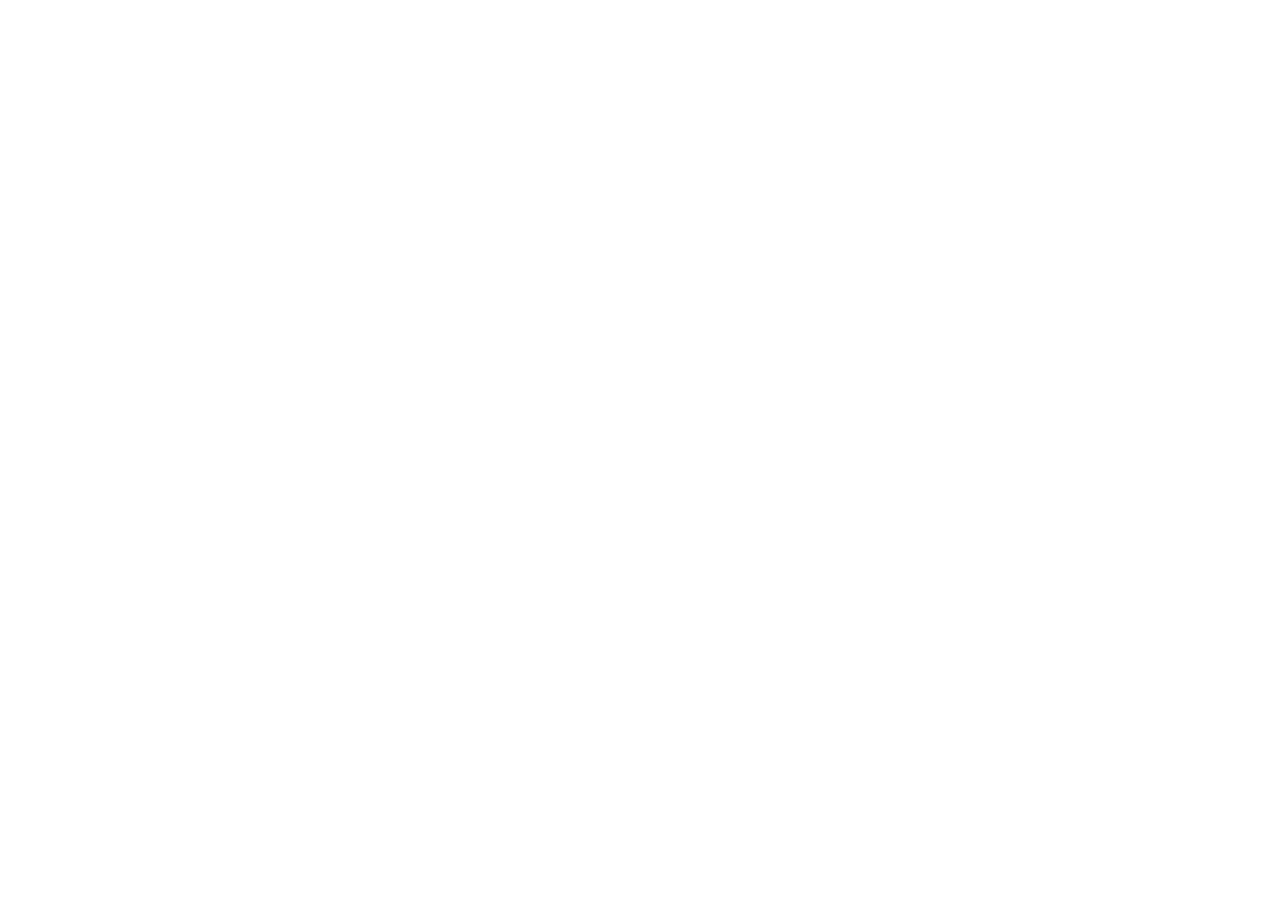
==== index.html @ 77916e75 "feat: initialize ECQ tracking dashboard project Setup React project with Vite, Tailwind CSS, and con" ====
<!doctype html>
<html lang="ar" dir="rtl">
  <head>
    <meta charset="UTF-8" />
    <meta name="viewport" content="width=device-width, initial-scale=1.0" />
    <title>لوحة متابعة فرق ECQ</title>
    <meta name="description" content="لوحة تنظيمية لمتابعة فرق وموظفي ECQ مع فلاتر متقدمة وقوائم منسدلة لتصفية التخصصات وكروت عصرية أنيقة مربوطة مباشرة مع Google Sheets." />
    <meta property="og:title" content="لوحة متابعة فرق ECQ" />
    <meta property="og:description" content="لوحة تنظيمية لمتابعة فرق وموظفي ECQ مع فلاتر متقدمة وقوائم منسدلة لتصفية التخصصات وكروت عصرية أنيقة مربوطة مباشرة مع Google Sheets." />
    <meta property="og:type" content="website" />
    <meta name="twitter:card" content="summary_large_image" />
    <link rel="preconnect" href="https://fonts.googleapis.com" />
    <link rel="preconnect" href="https://fonts.gstatic.com" crossorigin />
    <link href="https://fonts.googleapis.com/css2?family=Almarai:wght@400;700;800&family=Cairo:wght@400;500;600;700;800&family=JetBrains+Mono:wght@500;600&display=swap" rel="stylesheet" />
  </head>
  <body class="bg-slate-50 text-slate-900 font-['Cairo',sans-serif] antialiased">
    <div id="root"></div>
    <script type="module" src="/src/main.tsx"></script>
  </body>
</html>
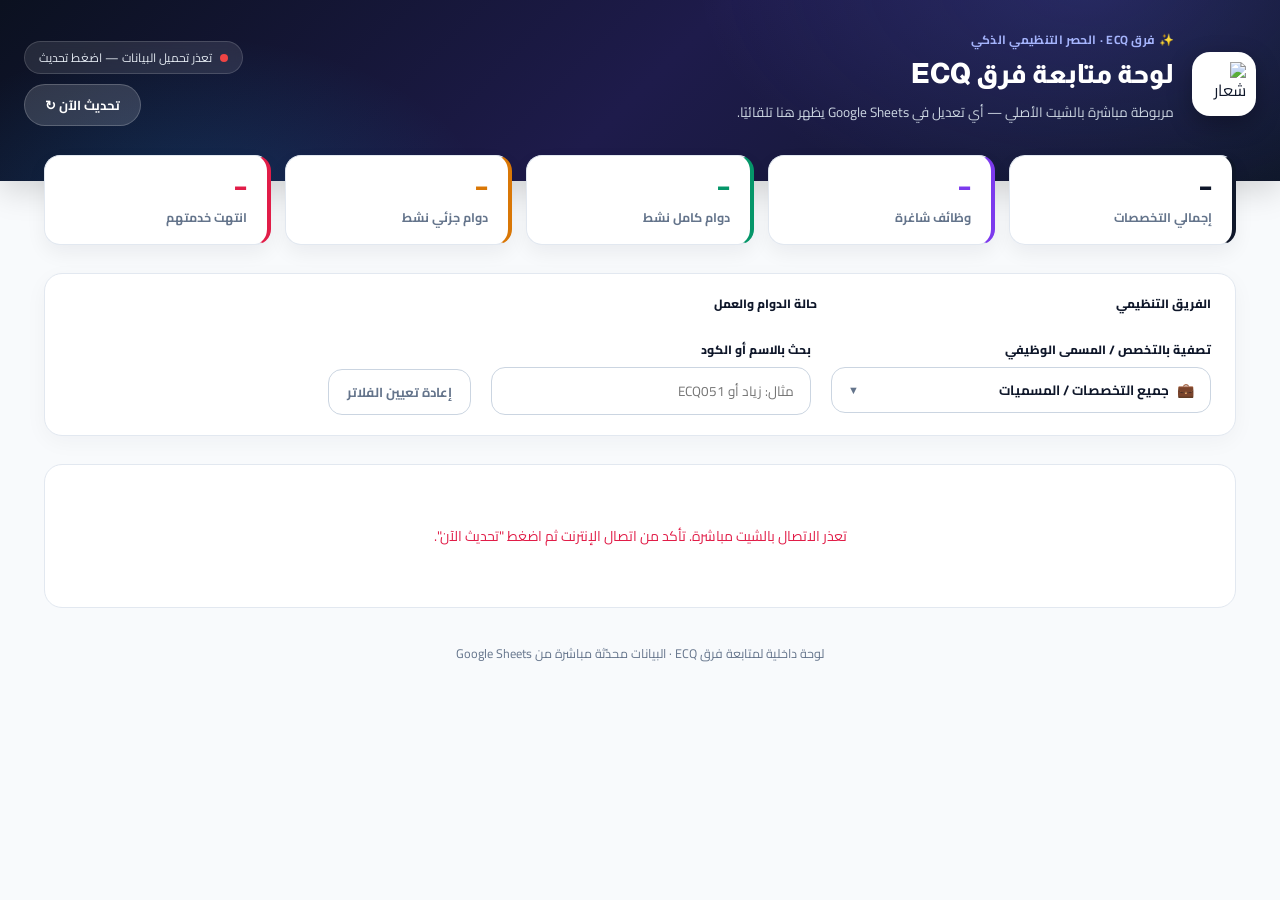
==== commit bca6014e: "feat: restructure index.html for static rendering Migrate project structure to support direct HTML r" ====
--- a/index.html
+++ b/index.html
@@ -1,21 +1,1096 @@
-<!doctype html>
+<!DOCTYPE html>
 <html lang="ar" dir="rtl">
-  <head>
-    <meta charset="UTF-8" />
-    <meta name="viewport" content="width=device-width, initial-scale=1.0" />
-    <title>لوحة متابعة فرق ECQ</title>
-    <meta name="description" content="لوحة تنظيمية لمتابعة فرق وموظفي ECQ مع فلاتر متقدمة وقوائم منسدلة لتصفية التخصصات وكروت عصرية أنيقة مربوطة مباشرة مع Google Sheets." />
-    <meta property="og:title" content="لوحة متابعة فرق ECQ" />
-    <meta property="og:description" content="لوحة تنظيمية لمتابعة فرق وموظفي ECQ مع فلاتر متقدمة وقوائم منسدلة لتصفية التخصصات وكروت عصرية أنيقة مربوطة مباشرة مع Google Sheets." />
-    <meta property="og:type" content="website" />
-    <meta name="twitter:card" content="summary_large_image" />
-    <link rel="preconnect" href="https://fonts.googleapis.com" />
-    <link rel="preconnect" href="https://fonts.gstatic.com" crossorigin />
-    <link href="https://fonts.googleapis.com/css2?family=Almarai:wght@400;700;800&family=Cairo:wght@400;500;600;700;800&family=JetBrains+Mono:wght@500;600&display=swap" rel="stylesheet" />
-  </head>
-  <body class="bg-slate-50 text-slate-900 font-['Cairo',sans-serif] antialiased">
-    <div id="root"></div>
-    <script type="module" src="/src/main.tsx"></script>
-  </body>
+<head>
+<meta charset="UTF-8">
+<meta name="viewport" content="width=device-width, initial-scale=1.0">
+<title>لوحة متابعة فرق ECQ</title>
+<meta name="description" content="لوحة تنظيمية لمتابعة فرق وموظفي ECQ مع فلاتر متقدمة وقوائم منسدلة لتصفية التخصصات وكروت عصرية أنيقة مربوطة مباشرة مع Google Sheets.">
+<meta property="og:title" content="لوحة متابعة فرق ECQ">
+<meta property="og:description" content="لوحة تنظيمية لمتابعة فرق وموظفي ECQ مع فلاتر متقدمة وقوائم منسدلة لتصفية التخصصات وكروت عصرية أنيقة مربوطة مباشرة مع Google Sheets.">
+<meta property="og:type" content="website">
+<link rel="preconnect" href="https://fonts.googleapis.com">
+<link rel="preconnect" href="https://fonts.gstatic.com" crossorigin>
+<link href="https://fonts.googleapis.com/css2?family=Almarai:wght@400;700;800&family=Cairo:wght@400;500;600;700;800&family=JetBrains+Mono:wght@500;600&display=swap" rel="stylesheet">
+<style>
+  :root{
+    --ink:#0f172a;
+    --ink-soft:#64748b;
+    --hair:#e2e8f0;
+    --hair-strong:#cbd5e1;
+    --page:#f8fafc;
+    --card:#ffffff;
+    --accent:#4f46e5;
+    --accent-soft:#eef2ff;
+    --teal:#059669;    --teal-bg:#ecfdf5;   --teal-border:#a7f3d0;
+    --amber:#d97706;   --amber-bg:#fffbeb;  --amber-border:#fde68a;
+    --blue:#2563eb;    --blue-bg:#eff6ff;   --blue-border:#bfdbfe;
+    --slate:#475569;   --slate-bg:#f1f5f9;  --slate-border:#e2e8f0;
+    --red:#e11d48;     --red-bg:#fff1f2;    --red-border:#fecdd3;
+    --purple:#7c3aed;  --purple-bg:#f5f3ff; --purple-border:#ddd6fe;
+    --radius:18px;
+  }
+  *{box-sizing:border-box;}
+  body{
+    margin:0;
+    background:var(--page);
+    color:var(--ink);
+    font-family:'Cairo',sans-serif;
+    line-height:1.6;
+    -webkit-font-smoothing:antialiased;
+  }
+  h1,h2,.brand-name{font-family:'Almarai',sans-serif;}
+
+  /* ===== HERO ===== */
+  .hero{
+    background:linear-gradient(135deg,#0b1120 0%,#1e1b4b 50%,#0f172a 100%);
+    padding:30px 24px 44px;
+    position:relative;
+    overflow:hidden;
+    box-shadow:0 10px 30px rgba(0,0,0,0.15);
+  }
+  .hero::after{
+    content:"";
+    position:absolute;
+    inset:0;
+    background:
+      radial-gradient(600px 360px at 85% -10%, rgba(99,102,241,0.22), transparent 65%),
+      radial-gradient(500px 300px at 15% 120%, rgba(14,165,233,0.18), transparent 60%);
+    pointer-events:none;
+  }
+  .hero-inner{
+    max-width:1240px;
+    margin:0 auto;
+    position:relative;
+    z-index:1;
+    display:flex;
+    justify-content:space-between;
+    align-items:center;
+    gap:24px;
+    flex-wrap:wrap;
+  }
+  .brand-row{display:flex;align-items:center;gap:18px;}
+  .logo-box{
+    background:#fff;
+    border-radius:18px;
+    padding:10px;
+    width:64px;
+    height:64px;
+    display:flex;
+    align-items:center;
+    justify-content:center;
+    box-shadow:0 8px 24px rgba(0,0,0,0.3);
+    flex-shrink:0;
+  }
+  .logo-box img{max-width:100%;max-height:100%;object-fit:contain;display:block;}
+  .brand-text .eyebrow{
+    font-size:12px;
+    color:#a5b4fc;
+    font-weight:700;
+    letter-spacing:.3px;
+    margin:0 0 4px;
+    display:flex;
+    align-items:center;
+    gap:6px;
+  }
+  .brand-text h1{
+    font-weight:800;
+    font-size:27px;
+    margin:0;
+    color:#ffffff;
+  }
+  .brand-text .sub{
+    color:#cbd5e1;
+    font-size:13.5px;
+    margin-top:6px;
+    max-width:520px;
+    font-weight:400;
+  }
+
+  .sync-box{display:flex;flex-direction:column;align-items:flex-end;gap:10px;}
+  .sync-line{
+    font-size:12px;
+    color:#e2e8f0;
+    display:flex;
+    align-items:center;
+    gap:8px;
+    background:rgba(255,255,255,.1);
+    backdrop-filter:blur(8px);
+    padding:6px 14px;
+    border-radius:999px;
+    border:1px solid rgba(255,255,255,.15);
+  }
+  .dot{width:8px;height:8px;border-radius:50%;background:#10b981;display:inline-block;}
+  .dot.err{background:#ef4444;}
+  .dot.loading{background:#f59e0b;animation:pulse 1s infinite;}
+  @keyframes pulse{0%,100%{opacity:1;}50%{opacity:.3;}}
+  .refresh-btn{
+    border:1px solid rgba(255,255,255,.2);
+    background:rgba(255,255,255,.15);
+    color:#fff;
+    font-family:'Cairo',sans-serif;
+    font-size:13px;
+    font-weight:700;
+    padding:8px 20px;
+    border-radius:999px;
+    cursor:pointer;
+    transition:all .15s ease;
+    display:flex;
+    align-items:center;
+    gap:6px;
+  }
+  .refresh-btn:hover{background:rgba(255,255,255,.25);transform:translateY(-1px);}
+
+  .wrap{max-width:1240px;margin:0 auto;padding:0 24px 80px;}
+
+  /* ===== STATS ===== */
+  .stats{
+    display:grid;
+    grid-template-columns:repeat(5,1fr);
+    gap:14px;
+    margin-top:-26px;
+    margin-bottom:28px;
+    position:relative;
+    z-index:2;
+  }
+  .stat{
+    background:var(--card);
+    border-radius:16px;
+    padding:16px 20px;
+    box-shadow:0 8px 20px rgba(15,23,42,.06);
+    border:1px solid var(--hair);
+    border-right:4px solid var(--hair-strong);
+    cursor:pointer;
+    transition:all .2s ease;
+  }
+  .stat:hover{transform:translateY(-2px);box-shadow:0 12px 24px rgba(15,23,42,.08);}
+  .stat .num{font-weight:800;font-size:28px;line-height:1;font-family:'Almarai',sans-serif;}
+  .stat .lbl{font-size:12.5px;color:var(--ink-soft);margin-top:8px;font-weight:700;}
+  .stat.total{border-color:var(--ink);border-left:1px solid var(--hair);border-top:1px solid var(--hair);border-bottom:1px solid var(--hair);}
+  .stat.total .num{color:var(--ink);}
+  .stat.vacant{border-color:var(--purple);border-left:1px solid var(--hair);border-top:1px solid var(--hair);border-bottom:1px solid var(--hair);}
+  .stat.vacant .num{color:var(--purple);}
+  .stat.full{border-color:var(--teal);border-left:1px solid var(--hair);border-top:1px solid var(--hair);border-bottom:1px solid var(--hair);}
+  .stat.full .num{color:var(--teal);}
+  .stat.part{border-color:var(--amber);border-left:1px solid var(--hair);border-top:1px solid var(--hair);border-bottom:1px solid var(--hair);}
+  .stat.part .num{color:var(--amber);}
+  .stat.term{border-color:var(--red);border-left:1px solid var(--hair);border-top:1px solid var(--hair);border-bottom:1px solid var(--hair);}
+  .stat.term .num{color:var(--red);}
+
+  /* ===== FILTER PANEL ===== */
+  .panel{
+    background:var(--card);
+    border-radius:var(--radius);
+    box-shadow:0 6px 22px rgba(15,23,42,.04);
+    border:1px solid var(--hair);
+    padding:20px 24px;
+    margin-bottom:28px;
+  }
+  .panel-row{display:flex;gap:20px;flex-wrap:wrap;align-items:flex-start;margin-bottom:18px;}
+  .panel-row:last-child{margin-bottom:0;}
+  .filter-group{display:flex;flex-direction:column;gap:8px;}
+  .filter-group .ttl{font-size:12px;font-weight:800;color:var(--ink);}
+  .chips{display:flex;flex-wrap:wrap;gap:8px;}
+  .chip{
+    border:1px solid var(--hair);background:#f8fafc;color:var(--ink);
+    font-family:'Cairo',sans-serif;font-size:12.5px;font-weight:700;
+    padding:6px 16px;border-radius:999px;cursor:pointer;transition:all .15s ease;
+  }
+  .chip:hover{border-color:var(--accent);color:var(--accent);background:#fff;}
+  .chip.active{background:var(--accent);border-color:var(--accent);color:#fff;box-shadow:0 4px 12px rgba(79,70,229,.25);}
+
+  /* ===== SPECIALIZATION DROPDOWN ===== */
+  .dropdown-wrap{position:relative;flex:1;min-width:280px;max-width:380px;}
+  .dropdown-btn{
+    width:100%;
+    display:flex;
+    justify-content:space-between;
+    align-items:center;
+    gap:10px;
+    background:#fff;
+    border:1px solid var(--hair-strong);
+    border-radius:14px;
+    padding:9px 16px;
+    font-family:'Cairo',sans-serif;
+    font-size:13.5px;
+    font-weight:700;
+    color:var(--ink);
+    cursor:pointer;
+    transition:all .15s ease;
+  }
+  .dropdown-btn:hover{border-color:var(--accent);}
+  .dropdown-btn.active{
+    background:var(--accent-soft);
+    border-color:var(--accent);
+    color:var(--accent);
+    box-shadow:0 0 0 3px rgba(79,70,229,.12);
+  }
+  .dropdown-btn .icon{font-size:14px;color:var(--accent);display:inline-flex;}
+  .dropdown-btn .arrow{font-size:11px;color:var(--ink-soft);transition:transform .2s;}
+  .dropdown-btn.open .arrow{transform:rotate(180deg);}
+
+  .dropdown-menu{
+    position:absolute;
+    top:calc(100% + 6px);
+    right:0;
+    left:0;
+    background:#fff;
+    border-radius:16px;
+    border:1px solid var(--hair);
+    box-shadow:0 14px 34px rgba(15,23,42,.12);
+    z-index:100;
+    display:none;
+    overflow:hidden;
+  }
+  .dropdown-menu.show{display:block;}
+  .dropdown-search{
+    padding:10px 14px;
+    border-bottom:1px solid var(--hair);
+    background:#f8fafc;
+  }
+  .dropdown-search input{
+    width:100%;
+    padding:8px 12px;
+    border-radius:10px;
+    border:1px solid var(--hair-strong);
+    font-family:'Cairo',sans-serif;
+    font-size:12.5px;
+    outline:none;
+  }
+  .dropdown-search input:focus{border-color:var(--accent);box-shadow:0 0 0 2px rgba(79,70,229,.15);}
+  .dropdown-list{max-height:260px;overflow-y:auto;padding:6px;}
+  .dropdown-item{
+    width:100%;
+    display:flex;
+    align-items:center;
+    justify-content:space-between;
+    padding:8px 14px;
+    font-family:'Cairo',sans-serif;
+    font-size:13px;
+    color:var(--ink);
+    background:transparent;
+    border:none;
+    border-radius:10px;
+    cursor:pointer;
+    text-align:right;
+    transition:background .12s ease;
+  }
+  .dropdown-item:hover{background:var(--slate-bg);}
+  .dropdown-item.selected{background:var(--accent-soft);color:var(--accent);font-weight:700;}
+  .dropdown-item .count{
+    font-size:11px;
+    font-family:'JetBrains Mono',monospace;
+    background:var(--hair);
+    color:var(--ink-soft);
+    padding:2px 8px;
+    border-radius:999px;
+  }
+  .dropdown-item.selected .count{background:var(--accent);color:#fff;}
+
+  /* Search & Reset */
+  .search-wrap{flex:1;min-width:240px;max-width:320px;}
+  .search-wrap input{
+    width:100%;border:1px solid var(--hair-strong);border-radius:14px;
+    padding:10px 16px;font-family:'Cairo',sans-serif;font-size:13.5px;background:#fff;color:var(--ink);
+  }
+  .search-wrap input:focus{outline:none;border-color:var(--accent);box-shadow:0 0 0 3px rgba(79,70,229,.12);}
+  .reset-btn{
+    border:1px solid var(--hair-strong);background:#fff;color:var(--ink-soft);
+    font-family:'Cairo',sans-serif;font-size:13px;font-weight:700;
+    padding:10px 18px;border-radius:14px;cursor:pointer;align-self:flex-end;
+    transition:all .15s ease;
+  }
+  .reset-btn:hover{border-color:var(--ink);color:var(--ink);}
+
+  .result-line{font-size:13px;color:var(--ink-soft);margin:0 0 16px;font-weight:600;}
+  .result-line b{color:var(--ink);}
+
+  /* ===== TEAM SECTIONS ===== */
+  .team-section{margin-bottom:34px;}
+  .team-head{display:flex;align-items:center;gap:12px;margin-bottom:16px;}
+  .team-head h2{font-weight:800;font-size:18px;margin:0;color:var(--ink);}
+  .team-head .tag{
+    font-size:12px;color:var(--slate);font-weight:700;
+    background:var(--slate-bg);padding:4px 12px;border-radius:999px;
+    border:1px solid var(--hair);
+  }
+  .team-head .line{flex:1;height:1px;background:var(--hair);}
+
+  /* ===== CHIC EMPLOYEE CARDS ===== */
+  .grid{display:grid;grid-template-columns:repeat(auto-fill,minmax(285px,1fr));gap:16px;}
+  
+  .employee-card{
+    background:var(--card);
+    border:1px solid var(--hair);
+    border-radius:18px;
+    padding:18px 20px;
+    box-shadow:0 4px 14px rgba(15,23,42,.03);
+    display:flex;
+    flex-direction:column;
+    justify-content:space-between;
+    position:relative;
+    transition:all .2s cubic-bezier(0.16,1,0.3,1);
+  }
+  .employee-card:hover{
+    transform:translateY(-3px);
+    box-shadow:0 12px 28px rgba(15,23,42,.08);
+    border-color:#c7d2fe;
+  }
+
+  .employee-card.vacant{
+    border:2px dashed #ddd6fe;
+    background:linear-gradient(180deg,#faf5ff 0%,#ffffff 100%);
+    box-shadow:none;
+  }
+  .employee-card.vacant:hover{border-color:#a78bfa;transform:translateY(-2px);}
+
+  .card-top{
+    display:flex;
+    justify-content:space-between;
+    align-items:center;
+    margin-bottom:14px;
+    gap:8px;
+  }
+  .team-pill{
+    font-size:11px;
+    font-weight:700;
+    padding:3px 10px;
+    border-radius:6px;
+    background:var(--slate-bg);
+    color:var(--slate);
+    border:1px solid var(--hair);
+  }
+
+  .badge{
+    display:inline-flex;
+    align-items:center;
+    gap:5px;
+    font-size:11.5px;
+    font-weight:700;
+    padding:4px 12px;
+    border-radius:999px;
+    white-space:nowrap;
+    border:1px solid transparent;
+  }
+  .badge .dot-ind{width:6px;height:6px;border-radius:50%;display:inline-block;}
+  .badge.full{background:var(--teal-bg);color:var(--teal);border-color:var(--teal-border);}
+  .badge.full .dot-ind{background:var(--teal);}
+  .badge.part{background:var(--amber-bg);color:var(--amber);border-color:var(--amber-border);}
+  .badge.part .dot-ind{background:var(--amber);}
+  .badge.p2f{background:var(--blue-bg);color:var(--blue);border-color:var(--blue-border);}
+  .badge.p2f .dot-ind{background:var(--blue);}
+  .badge.f2p{background:var(--slate-bg);color:var(--slate);border-color:var(--slate-border);}
+  .badge.f2p .dot-ind{background:var(--slate);}
+  .badge.term{background:var(--red-bg);color:var(--red);border-color:var(--red-border);}
+  .badge.term .dot-ind{background:var(--red);}
+  .badge.vacant{background:var(--purple-bg);color:var(--purple);border-color:var(--purple-border);}
+  .badge.vacant .dot-ind{background:var(--purple);}
+
+  .profile-block{
+    display:flex;
+    align-items:center;
+    gap:12px;
+    margin-bottom:14px;
+  }
+  .avatar{
+    width:46px;
+    height:46px;
+    border-radius:14px;
+    background:linear-gradient(135deg,#6366f1,#4338ca);
+    color:#fff;
+    display:flex;
+    align-items:center;
+    justify-content:center;
+    font-weight:800;
+    font-size:13px;
+    box-shadow:0 4px 12px rgba(99,102,241,.25);
+    flex-shrink:0;
+  }
+  .avatar.vacant-avatar{
+    background:#ede9fe;
+    color:#7c3aed;
+    border:1px solid #ddd6fe;
+    box-shadow:none;
+    font-size:18px;
+  }
+  .name-block{min-width:0;flex:1;}
+  .emp-name{
+    font-weight:800;
+    font-size:15px;
+    color:var(--ink);
+    margin:0 0 2px;
+    white-space:nowrap;
+    overflow:hidden;
+    text-overflow:ellipsis;
+  }
+  .emp-name.vacant-title{color:#6b21a8;font-weight:700;}
+  .emp-code{
+    font-family:'JetBrains Mono',monospace;
+    font-size:11.5px;
+    color:var(--ink-soft);
+    background:#f1f5f9;
+    padding:2px 7px;
+    border-radius:6px;
+    display:inline-block;
+    cursor:pointer;
+  }
+  .emp-code:hover{background:#e2e8f0;color:var(--ink);}
+
+  .title-row{
+    display:flex;
+    align-items:center;
+    gap:8px;
+    background:#f8fafc;
+    border:1px solid var(--hair);
+    padding:8px 12px;
+    border-radius:10px;
+    margin-bottom:10px;
+  }
+  .title-icon{color:var(--ink-soft);font-size:13px;display:flex;}
+  .title-text{font-size:13px;font-weight:700;color:#1e293b;overflow:hidden;text-overflow:ellipsis;white-space:nowrap;}
+
+  .side-task{
+    background:var(--amber-bg);
+    border:1px solid var(--amber-border);
+    border-radius:12px;
+    padding:9px 12px;
+    font-size:12px;
+    color:#92400e;
+    margin-top:8px;
+    display:flex;
+    gap:8px;
+    align-items:flex-start;
+  }
+  .side-task .pin{flex-shrink:0;font-size:14px;}
+  .side-task .task-content{line-height:1.5;}
+
+  .vacant-badge-box{
+    background:var(--purple-bg);
+    border:1px solid var(--purple-border);
+    border-radius:10px;
+    padding:7px 12px;
+    font-size:11.5px;
+    color:var(--purple);
+    font-weight:600;
+    display:flex;
+    align-items:center;
+    gap:6px;
+    margin-top:8px;
+  }
+
+  .card-footer{
+    margin-top:14px;
+    padding-top:10px;
+    border-top:1px solid #f1f5f9;
+    display:flex;
+    justify-content:space-between;
+    align-items:center;
+    font-size:11px;
+    color:var(--ink-soft);
+  }
+  .copy-btn{
+    background:transparent;
+    border:none;
+    color:var(--ink-soft);
+    font-family:'Cairo',sans-serif;
+    font-size:11px;
+    font-weight:700;
+    cursor:pointer;
+    padding:2px 6px;
+    border-radius:6px;
+    transition:all .12s;
+  }
+  .copy-btn:hover{color:var(--accent);background:var(--accent-soft);}
+
+  .empty,.state-box{text-align:center;padding:60px 20px;color:var(--ink-soft);font-size:14px;background:var(--card);border:1px solid var(--hair);border-radius:var(--radius);}
+  .state-box.error{color:var(--red);}
+
+  footer{margin-top:36px;text-align:center;font-size:12.5px;color:var(--ink-soft);}
+
+  @media (max-width:860px){
+    .stats{grid-template-columns:repeat(2,1fr);margin-top:-16px;}
+    .hero-inner{flex-direction:column;align-items:flex-start;}
+    .sync-box{align-items:flex-start;width:100%;}
+    .dropdown-wrap{max-width:100%;}
+  }
+</style>
+</head>
+<body>
+
+<div class="hero">
+  <div class="hero-inner">
+    <div class="brand-row">
+      <div class="logo-box"><img src="https://logopng-omega.vercel.app/file.png" alt="شعار الشركة"></div>
+      <div class="brand-text">
+        <p class="eyebrow">✨ فرق ECQ &middot; الحصر التنظيمي الذكي</p>
+        <h1>لوحة متابعة فرق ECQ</h1>
+        <p class="sub">مربوطة مباشرة بالشيت الأصلي — أي تعديل في Google Sheets يظهر هنا تلقائيًا.</p>
+      </div>
+    </div>
+    <div class="sync-box">
+      <div class="sync-line"><span class="dot loading" id="syncDot"></span><span id="syncText">جاري التحميل...</span></div>
+      <button class="refresh-btn" id="refreshBtn">تحديث الآن ↻</button>
+    </div>
+  </div>
+</div>
+
+<div class="wrap">
+
+  <div class="stats">
+    <div class="stat total" data-status="all"><div class="num" id="statTotal">–</div><div class="lbl">إجمالي التخصصات</div></div>
+    <div class="stat vacant" data-status="Vacant"><div class="num" id="statVacant">–</div><div class="lbl">وظائف شاغرة</div></div>
+    <div class="stat full" data-status="Full Time"><div class="num" id="statFull">–</div><div class="lbl">دوام كامل نشط</div></div>
+    <div class="stat part" data-status="Part Time"><div class="num" id="statPart">–</div><div class="lbl">دوام جزئي نشط</div></div>
+    <div class="stat term" data-status="Terminated"><div class="num" id="statTerm">–</div><div class="lbl">انتهت خدمتهم</div></div>
+  </div>
+
+  <div class="panel">
+    <div class="panel-row">
+      <div class="filter-group" style="flex:1;">
+        <span class="ttl">الفريق التنظيمي</span>
+        <div class="chips" id="teamChips"></div>
+      </div>
+      <div class="filter-group" style="flex:2;">
+        <span class="ttl">حالة الدوام والعمل</span>
+        <div class="chips" id="statusChips"></div>
+      </div>
+    </div>
+
+    <div class="panel-row">
+      <!-- Specialization Dropdown -->
+      <div class="filter-group dropdown-wrap">
+        <span class="ttl">تصفية بالتخصص / المسمى الوظيفي</span>
+        <button type="button" class="dropdown-btn" id="dropdownTrigger">
+          <span style="display:flex;align-items:center;gap:8px;overflow:hidden;">
+            <span class="icon">💼</span>
+            <span id="dropdownLabel" style="text-overflow:ellipsis;white-space:nowrap;overflow:hidden;">جميع التخصصات / المسميات</span>
+          </span>
+          <span class="arrow">▼</span>
+        </button>
+
+        <div class="dropdown-menu" id="dropdownMenu">
+          <div class="dropdown-search">
+            <input type="text" id="dropdownSearchInput" placeholder="ابحث عن تخصص أو مسمى...">
+          </div>
+          <div class="dropdown-list" id="dropdownList"></div>
+        </div>
+      </div>
+
+      <!-- Search Box -->
+      <div class="filter-group search-wrap">
+        <span class="ttl">بحث بالاسم أو الكود</span>
+        <input type="text" id="searchBox" placeholder="مثال: زياد أو ECQ051">
+      </div>
+
+      <button class="reset-btn" id="resetBtn">إعادة تعيين الفلاتر</button>
+    </div>
+  </div>
+
+  <p class="result-line" id="resultLine" style="display:none;"></p>
+  <div id="content"></div>
+
+  <footer>لوحة داخلية لمتابعة فرق ECQ &middot; البيانات محدّثة مباشرة من Google Sheets</footer>
+</div>
+
+<script>
+/* ====== CONFIG ====== */
+const SHEET_ID = "1lF7QjS6UqmIHuAK44J7eo3OIZrp0WJiFUWyxhdrNhCY";
+const SHEET_GID = "0";
+const PUB_CSV_URL = "https://docs.google.com/spreadsheets/d/e/2PACX-1vQcbzpMic17dKGevNqc9MP57nM82JOpMOtpnz34A6PirIVHgwhGAB7JqDhRXWYRdPID1F3BIM1WjXnm/pub?output=csv";
+const AUTO_REFRESH_MINUTES = 5;
+/* ===================== */
+
+const STATUS_LABELS = {
+  "Full Time":"دوام كامل",
+  "Part Time":"دوام جزئي",
+  "From Part To Full Time":"تحويل لدوام كامل",
+  "From Full To Part Time":"تحويل لدوام جزئي",
+  "Terminated":"انتهت الخدمة"
+};
+const STATUS_CLASS = {
+  "Full Time":"full",
+  "Part Time":"part",
+  "From Part To Full Time":"p2f",
+  "From Full To Part Time":"f2p",
+  "Terminated":"term"
+};
+const TEAM_LABELS_KNOWN = {
+  "Junior Team":"جونيور",
+  "Middle Team":"ميدل",
+  "Senior Team":"سينيور",
+  "Bachelor Team":"بكالوريوس"
+};
+
+let data = [];
+const state = { team:"all", status:"all", title:"all", q:"" };
+let refreshTimer = null;
+let allTitles = [];
+
+function loadViaJSONP(){
+  return new Promise((resolve, reject)=>{
+    const cbName = "__gvizCb_" + Date.now() + "_" + Math.floor(Math.random()*1e6);
+    let settled = false;
+
+    const script = document.createElement('script');
+    const url = "https://docs.google.com/spreadsheets/d/" + SHEET_ID +
+      "/gviz/tq?gid=" + SHEET_GID + "&headers=0&_ts=" + Date.now() +
+      "&tqx=responseHandler:" + cbName;
+
+    function cleanup(){
+      delete window[cbName];
+      if(script.parentNode) script.parentNode.removeChild(script);
+    }
+
+    window[cbName] = function(response){
+      if(settled) return;
+      settled = true;
+      cleanup();
+      if(response && response.table && Array.isArray(response.table.rows)){
+        resolve(response);
+      } else {
+        reject(new Error('استجابة غير متوقعة من جوجل'));
+      }
+    };
+
+    script.onerror = function(){
+      if(settled) return;
+      settled = true;
+      cleanup();
+      reject(new Error('تعذر تحميل سكريبت البيانات'));
+    };
+
+    script.src = url;
+    document.head.appendChild(script);
+
+    setTimeout(function(){
+      if(settled) return;
+      settled = true;
+      cleanup();
+      reject(new Error('انتهت مهلة الانتظار'));
+    }, 12000);
+  });
+}
+
+async function loadViaFetch(){
+  const bust = PUB_CSV_URL + (PUB_CSV_URL.includes('?') ? '&' : '?') + '_ts=' + Date.now();
+  const res = await fetch(bust, {cache:"no-store"});
+  if(!res.ok) throw new Error('HTTP ' + res.status);
+  const text = await res.text();
+  if(!text || text.trim().startsWith('<')) throw new Error('unexpected response');
+  return parseCSV(text);
+}
+
+function gvizResponseToRows(response){
+  return response.table.rows.map(row=>{
+    const cells = row && row.c ? row.c : [];
+    return cells.map(cell => (cell && cell.v !== null && cell.v !== undefined) ? String(cell.v) : "");
+  });
+}
+
+function parseCSV(text){
+  const rows = [];
+  let row = [], field = "", inQuotes = false;
+  for(let i=0;i<text.length;i++){
+    const c = text[i];
+    if(inQuotes){
+      if(c === '"'){
+        if(text[i+1] === '"'){ field += '"'; i++; }
+        else { inQuotes = false; }
+      } else field += c;
+    } else {
+      if(c === '"') inQuotes = true;
+      else if(c === ','){ row.push(field); field = ""; }
+      else if(c === '\n'){ row.push(field); rows.push(row); row = []; field = ""; }
+      else if(c === '\r'){ /* skip */ }
+      else field += c;
+    }
+  }
+  if(field.length || row.length){ row.push(field); rows.push(row); }
+  return rows.filter(r => r.some(c => c.trim() !== ""));
+}
+
+function isTeamHeaderRow(row){
+  const b = (row[1]||"").trim().toLowerCase();
+  const c = (row[2]||"").trim().toLowerCase();
+  return b === "title" && c === "status";
+}
+
+function parseSheet(rawRows){
+  let currentTeam = "عام";
+  const out = [];
+  rawRows.forEach(row=>{
+    if(row.length < 3) return;
+    if(isTeamHeaderRow(row)){
+      currentTeam = (row[0]||"").trim() || currentTeam;
+      return;
+    }
+    const who = (row[0]||"").trim();
+    const title = (row[1]||"").trim();
+    const status = (row[2]||"").trim();
+    const sideTask = (row[3]||"").trim();
+    if(!who || !title || !status) return;
+    if(who.toLowerCase() === "team" || title.toLowerCase() === "title") return;
+
+    const isVacant = who.toLowerCase() === "new hire" || who.includes("شاغر");
+    let code = "", name = "";
+    if(!isVacant){
+      if(who.startsWith('#')){
+        const cleaned = who.replace(/^#/,"");
+        const parts = cleaned.split("-");
+        code = parts[0] || "";
+        name = parts.slice(1).join("-") || cleaned;
+      } else {
+        name = who;
+      }
+    } else {
+      name = "وظيفة شاغرة";
+    }
+    out.push({ team: currentTeam, title, status, isVacant, code, name, sideTask });
+  });
+  return out;
+}
+
+function teamLabel(team){
+  return TEAM_LABELS_KNOWN[team] || team;
+}
+
+function setSyncState(kind, text){
+  const dot = document.getElementById('syncDot');
+  dot.className = 'dot' + (kind === 'error' ? ' err' : kind === 'loading' ? ' loading' : '');
+  document.getElementById('syncText').textContent = text;
+}
+
+async function loadData(){
+  setSyncState('loading', 'جاري التحميل...');
+  let rawRows = null;
+  let lastErr = null;
+
+  try{
+    const response = await loadViaJSONP();
+    rawRows = gvizResponseToRows(response);
+  }catch(err){
+    lastErr = err;
+    try{
+      rawRows = await loadViaFetch();
+    }catch(err2){
+      lastErr = err2;
+    }
+  }
+
+  if(!rawRows){
+    console.error(lastErr);
+    setSyncState('error', 'تعذر تحميل البيانات — اضغط تحديث');
+    document.getElementById('content').innerHTML =
+      '<div class="state-box error">تعذر الاتصال بالشيت مباشرة. تأكد من اتصال الإنترنت ثم اضغط "تحديث الآن".</div>';
+    return;
+  }
+
+  data = parseSheet(rawRows);
+  if(data.length === 0){
+    setSyncState('error', 'لم يتم العثور على بيانات صالحة');
+    document.getElementById('content').innerHTML =
+      '<div class="state-box error">تم الاتصال بالشيت لكن لم يتم العثور على صفوف بيانات صالحة.</div>';
+    return;
+  }
+
+  buildFilters();
+  renderStats();
+  render();
+  const now = new Date();
+  setSyncState('ok', 'آخر تحديث: ' + now.toLocaleTimeString('ar-EG', {hour:'2-digit', minute:'2-digit'}));
+}
+
+function buildFilters(){
+  const teams = [...new Set(data.map(d=>d.team))];
+  allTitles = [...new Set(data.map(d=>d.title))].sort();
+  const statuses = [...new Set(data.map(d=>d.status))];
+  const statusOrder = ["Full Time","Part Time","From Part To Full Time","From Full To Part Time","Terminated"];
+  statuses.sort((a,b)=> statusOrder.indexOf(a) - statusOrder.indexOf(b));
+
+  fillChips('teamChips', teams, teamLabel, t=>t, 'team');
+  fillChips('statusChips', ["Vacant", ...statuses], s => s === "Vacant" ? "شاغرة" : (STATUS_LABELS[s]||s), s=>s, 'status');
+  buildDropdownMenu();
+}
+
+function buildDropdownMenu(filterQuery = ''){
+  const listEl = document.getElementById('dropdownList');
+  listEl.innerHTML = '';
+
+  const q = filterQuery.toLowerCase().trim();
+  const filtered = q ? allTitles.filter(t => t.toLowerCase().includes(q)) : allTitles;
+
+  // Option All
+  if(!q){
+    const allBtn = document.createElement('button');
+    allBtn.type = 'button';
+    allBtn.className = 'dropdown-item' + (state.title === 'all' ? ' selected' : '');
+    allBtn.innerHTML = '<span>جميع التخصصات / المسميات</span><span class="count">' + data.length + '</span>';
+    allBtn.onclick = () => selectTitle('all');
+    listEl.appendChild(allBtn);
+  }
+
+  filtered.forEach(title => {
+    const count = data.filter(d => d.title === title).length;
+    const btn = document.createElement('button');
+    btn.type = 'button';
+    btn.className = 'dropdown-item' + (state.title === title ? ' selected' : '');
+    btn.innerHTML = '<span>' + escapeHtml(title) + '</span><span class="count">' + count + '</span>';
+    btn.onclick = () => selectTitle(title);
+    listEl.appendChild(btn);
+  });
+
+  if(filtered.length === 0){
+    listEl.innerHTML = '<div style="padding:16px;text-align:center;font-size:12px;color:var(--ink-soft);">لا توجد تخصصات مطابقة للبحث</div>';
+  }
+}
+
+function selectTitle(title){
+  state.title = title;
+  const trigger = document.getElementById('dropdownTrigger');
+  const label = document.getElementById('dropdownLabel');
+  
+  if(title === 'all'){
+    label.textContent = 'جميع التخصصات / المسميات';
+    trigger.classList.remove('active');
+  } else {
+    label.textContent = title;
+    trigger.classList.add('active');
+  }
+
+  toggleDropdown(false);
+  buildDropdownMenu(document.getElementById('dropdownSearchInput').value);
+  render();
+}
+
+const dropdownTrigger = document.getElementById('dropdownTrigger');
+const dropdownMenu = document.getElementById('dropdownMenu');
+const dropdownSearchInput = document.getElementById('dropdownSearchInput');
+
+function toggleDropdown(show){
+  const isOpen = show !== undefined ? show : !dropdownMenu.classList.contains('show');
+  dropdownMenu.classList.toggle('show', isOpen);
+  dropdownTrigger.classList.toggle('open', isOpen);
+  if(isOpen){
+    setTimeout(() => dropdownSearchInput.focus(), 50);
+  }
+}
+
+dropdownTrigger.addEventListener('click', (e) => {
+  e.stopPropagation();
+  toggleDropdown();
+});
+
+dropdownSearchInput.addEventListener('input', (e) => {
+  buildDropdownMenu(e.target.value);
+});
+
+document.addEventListener('click', (e) => {
+  if(!e.target.closest('.dropdown-wrap')){
+    toggleDropdown(false);
+  }
+});
+
+function fillChips(containerId, items, labelFn, keyFn, stateKey){
+  const el = document.getElementById(containerId);
+  const prevActive = state[stateKey];
+  el.innerHTML = '';
+  const allBtn = document.createElement('button');
+  allBtn.className = 'chip' + (prevActive==='all' ? ' active' : '');
+  allBtn.dataset.val = 'all';
+  allBtn.textContent = 'الكل';
+  el.appendChild(allBtn);
+  items.forEach(item=>{
+    const val = keyFn(item);
+    const btn = document.createElement('button');
+    btn.className = 'chip' + (prevActive===val ? ' active' : '');
+    btn.dataset.val = val;
+    btn.textContent = labelFn(item);
+    el.appendChild(btn);
+  });
+  el.onclick = e=>{
+    const btn = e.target.closest('.chip');
+    if(!btn) return;
+    state[stateKey] = btn.dataset.val;
+    [...el.querySelectorAll('.chip')].forEach(c=>c.classList.toggle('active', c===btn));
+    render();
+  };
+}
+
+document.getElementById('searchBox').addEventListener('input', e=>{
+  state.q = e.target.value.trim().toLowerCase();
+  render();
+});
+
+document.getElementById('resetBtn').addEventListener('click', ()=>{
+  state.team='all'; state.status='all'; state.title='all'; state.q='';
+  document.getElementById('searchBox').value='';
+  document.getElementById('dropdownSearchInput').value='';
+  selectTitle('all');
+  document.querySelectorAll('.chips').forEach(el=>{
+    [...el.querySelectorAll('.chip')].forEach((c,i)=>c.classList.toggle('active', i===0));
+  });
+  render();
+});
+
+document.getElementById('refreshBtn').addEventListener('click', loadData);
+
+// Quick filter via stats cards
+document.querySelectorAll('.stat').forEach(statCard => {
+  statCard.addEventListener('click', () => {
+    const statusVal = statCard.dataset.status;
+    if(!statusVal) return;
+    state.status = (state.status === statusVal && statusVal !== 'all') ? 'all' : statusVal;
+    const statusChips = document.getElementById('statusChips');
+    [...statusChips.querySelectorAll('.chip')].forEach(c => {
+      c.classList.toggle('active', c.dataset.val === state.status);
+    });
+    render();
+  });
+});
+
+function matches(d){
+  if(state.team!=='all' && d.team!==state.team) return false;
+  if(state.status!=='all'){
+    if(state.status === 'Vacant'){ if(!d.isVacant) return false; }
+    else { if(d.isVacant || d.status!==state.status) return false; }
+  }
+  if(state.title!=='all' && d.title!==state.title) return false;
+  if(state.q){
+    const hay = (d.name+' '+d.code+' '+d.title+' '+(d.sideTask||'')).toLowerCase();
+    if(!hay.includes(state.q)) return false;
+  }
+  return true;
+}
+
+function renderStats(){
+  document.getElementById('statTotal').textContent = data.length;
+  document.getElementById('statVacant').textContent = data.filter(d=>d.isVacant).length;
+  document.getElementById('statFull').textContent = data.filter(d=>!d.isVacant && (d.status==='Full Time' || d.status==='From Part To Full Time')).length;
+  document.getElementById('statPart').textContent = data.filter(d=>!d.isVacant && (d.status==='Part Time' || d.status==='From Full To Part Time')).length;
+  document.getElementById('statTerm').textContent = data.filter(d=>d.status==='Terminated').length;
+}
+
+function getInitials(name){
+  if(!name) return 'ECQ';
+  const parts = name.trim().split(/\s+/);
+  if(parts.length >= 2){
+    return parts[0][0] + ' ' + parts[1][0];
+  }
+  return name.slice(0, 2);
+}
+
+function copyEmployeeDetails(text, btn){
+  navigator.clipboard.writeText(text).then(()=>{
+    const orig = btn.textContent;
+    btn.textContent = '✓ تم النسخ';
+    btn.style.color = '#059669';
+    setTimeout(()=>{
+      btn.textContent = orig;
+      btn.style.color = '';
+    }, 1600);
+  });
+}
+
+function render(){
+  const filtered = data.filter(matches);
+  const content = document.getElementById('content');
+  const resultLine = document.getElementById('resultLine');
+  resultLine.style.display = 'block';
+  resultLine.innerHTML = 'عرض <b>' + filtered.length + '</b> من أصل <b>' + data.length + '</b> سجل';
+
+  if(filtered.length===0){
+    content.innerHTML = '<div class="empty">لا توجد نتائج مطابقة لهذا الفلتر</div>';
+    return;
+  }
+
+  const teams = [...new Set(data.map(d=>d.team))];
+  let html = '';
+  teams.forEach(team=>{
+    const rows = filtered.filter(d=>d.team===team);
+    if(rows.length===0) return;
+    html += '<div class="team-section">';
+    html += '<div class="team-head"><h2>فريق ' + teamLabel(team) + '</h2><span class="line"></span><span class="tag">' + rows.length + ' سجل</span></div>';
+    html += '<div class="grid">';
+    
+    rows.forEach(d=>{
+      const cls = STATUS_CLASS[d.status] || 'other';
+      let label = STATUS_LABELS[d.status] || d.status;
+      let cardCls = 'employee-card';
+      let badgeCls = cls;
+      
+      if(d.isVacant){
+        cardCls += ' vacant';
+        badgeCls = 'vacant';
+        const typeLabel = d.status === 'Part Time' ? 'دوام جزئي' : (d.status === 'Full Time' ? 'دوام كامل' : label);
+        label = 'شاغرة &middot; ' + typeLabel;
+      }
+
+      const copyData = escapeHtml(d.name + ' - ' + d.title + ' (' + teamLabel(d.team) + ')' + (d.code ? ' [' + d.code + ']' : ''));
+
+      html += '<div class="' + cardCls + '">';
+      
+      // Card Top
+      html += '<div class="card-top">';
+      html += '<span class="team-pill">فريق ' + escapeHtml(teamLabel(d.team)) + '</span>';
+      html += '<span class="badge ' + badgeCls + '"><span class="dot-ind"></span>' + label + '</span>';
+      html += '</div>';
+
+      // Profile Block
+      html += '<div class="profile-block">';
+      if(d.isVacant){
+        html += '<div class="avatar vacant-avatar">➕</div>';
+        html += '<div class="name-block">';
+        html += '<div class="emp-name vacant-title">وظيفة شاغرة</div>';
+        html += '<span style="font-size:11px;color:#7c3aed;font-weight:600;">مطلوب للتوظيف</span>';
+        html += '</div>';
+      } else {
+        html += '<div class="avatar">' + escapeHtml(getInitials(d.name)) + '</div>';
+        html += '<div class="name-block">';
+        html += '<div class="emp-name" title="' + escapeHtml(d.name) + '">' + escapeHtml(d.name) + '</div>';
+        if(d.code){
+          html += '<span class="emp-code" title="كود الموظف">#' + escapeHtml(d.code) + '</span>';
+        }
+        html += '</div>';
+      }
+      html += '</div>';
+
+      // Specialization / Job Title Row
+      html += '<div class="title-row">';
+      html += '<span class="title-icon">💼</span>';
+      html += '<span class="title-text" title="' + escapeHtml(d.title) + '">' + escapeHtml(d.title) + '</span>';
+      html += '</div>';
+
+      // Side Task
+      if(d.sideTask){
+        html += '<div class="side-task"><span class="pin">📌</span><div class="task-content"><strong>تكليف إضافي: </strong>' + escapeHtml(d.sideTask) + '</div></div>';
+      }
+
+      if(d.isVacant){
+        html += '<div class="vacant-badge-box"><span>✨ متاح للتوظيف - يتم استقبال الترشيحات</span></div>';
+      }
+
+      // Card Footer
+      html += '<div class="card-footer">';
+      html += '<span>' + (STATUS_LABELS[d.status] || d.status) + '</span>';
+      html += '<button type="button" class="copy-btn" onclick="copyEmployeeDetails(\'' + copyData + '\', this)">📋 نسخ البيانات</button>';
+      html += '</div>';
+
+      html += '</div>'; // close card
+    });
+    
+    html += '</div></div>';
+  });
+
+  content.innerHTML = html;
+}
+
+function escapeHtml(s){
+  return String(s).replace(/[&<>"']/g, m => ({'&':'&amp;','<':'&lt;','>':'&gt;','"':'&quot;',"'":'&#39;'}[m]));
+}
+
+loadData();
+if(AUTO_REFRESH_MINUTES > 0){
+  refreshTimer = setInterval(loadData, AUTO_REFRESH_MINUTES * 60 * 1000);
+}
+</script>
+</body>
 </html>
-
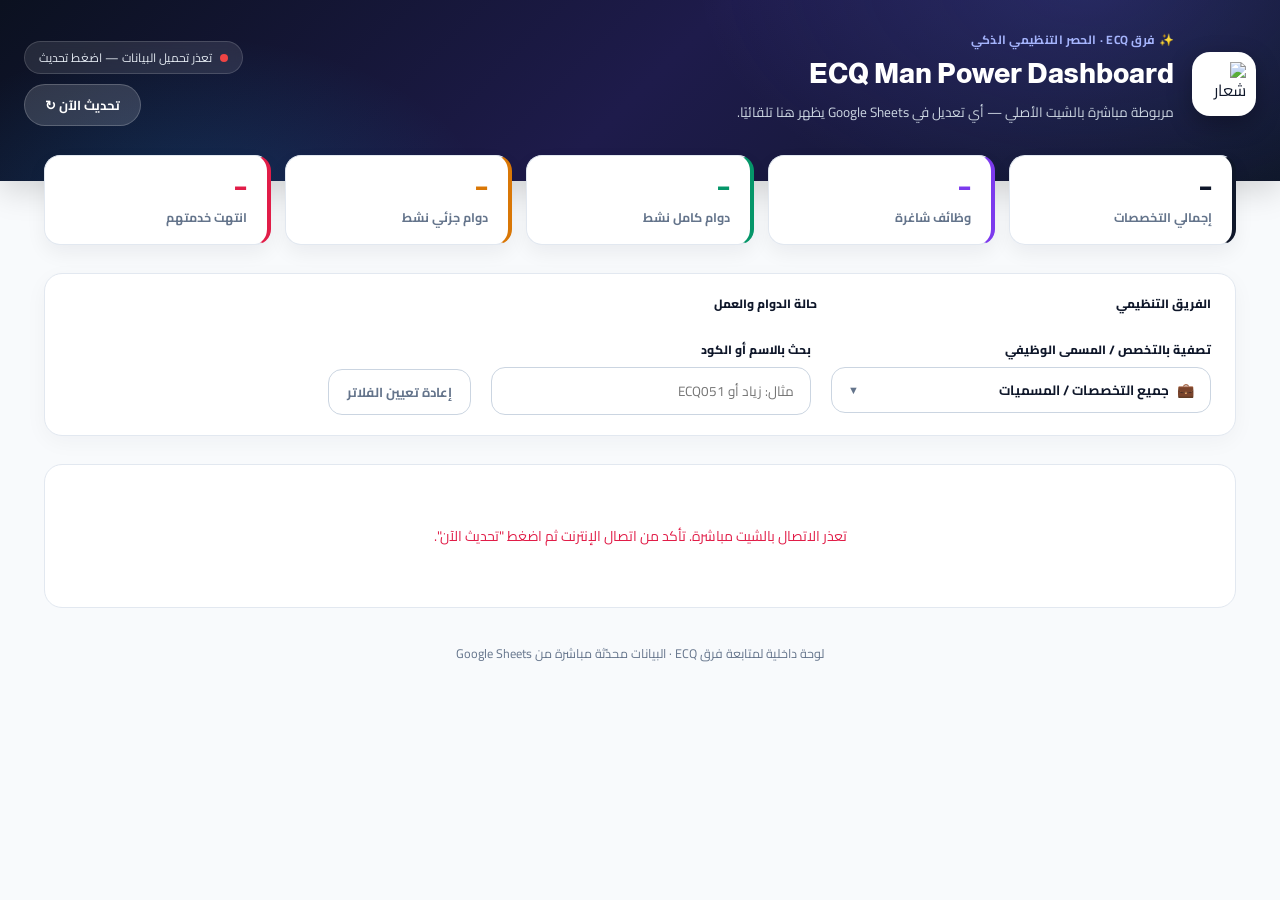
==== commit c54f23f2: "refactor: rename application to ECQ Man Power Dashboard" ====
--- a/index.html
+++ b/index.html
@@ -3,9 +3,9 @@
 <head>
 <meta charset="UTF-8">
 <meta name="viewport" content="width=device-width, initial-scale=1.0">
-<title>لوحة متابعة فرق ECQ</title>
+<title>ECQ Man Power Dashboard</title>
 <meta name="description" content="لوحة تنظيمية لمتابعة فرق وموظفي ECQ مع فلاتر متقدمة وقوائم منسدلة لتصفية التخصصات وكروت عصرية أنيقة مربوطة مباشرة مع Google Sheets.">
-<meta property="og:title" content="لوحة متابعة فرق ECQ">
+<meta property="og:title" content="ECQ Man Power Dashboard">
 <meta property="og:description" content="لوحة تنظيمية لمتابعة فرق وموظفي ECQ مع فلاتر متقدمة وقوائم منسدلة لتصفية التخصصات وكروت عصرية أنيقة مربوطة مباشرة مع Google Sheets.">
 <meta property="og:type" content="website">
 <link rel="preconnect" href="https://fonts.googleapis.com">
@@ -522,7 +522,7 @@
       <div class="logo-box"><img src="https://logopng-omega.vercel.app/file.png" alt="شعار الشركة"></div>
       <div class="brand-text">
         <p class="eyebrow">✨ فرق ECQ &middot; الحصر التنظيمي الذكي</p>
-        <h1>لوحة متابعة فرق ECQ</h1>
+        <h1>ECQ Man Power Dashboard</h1>
         <p class="sub">مربوطة مباشرة بالشيت الأصلي — أي تعديل في Google Sheets يظهر هنا تلقائيًا.</p>
       </div>
     </div>
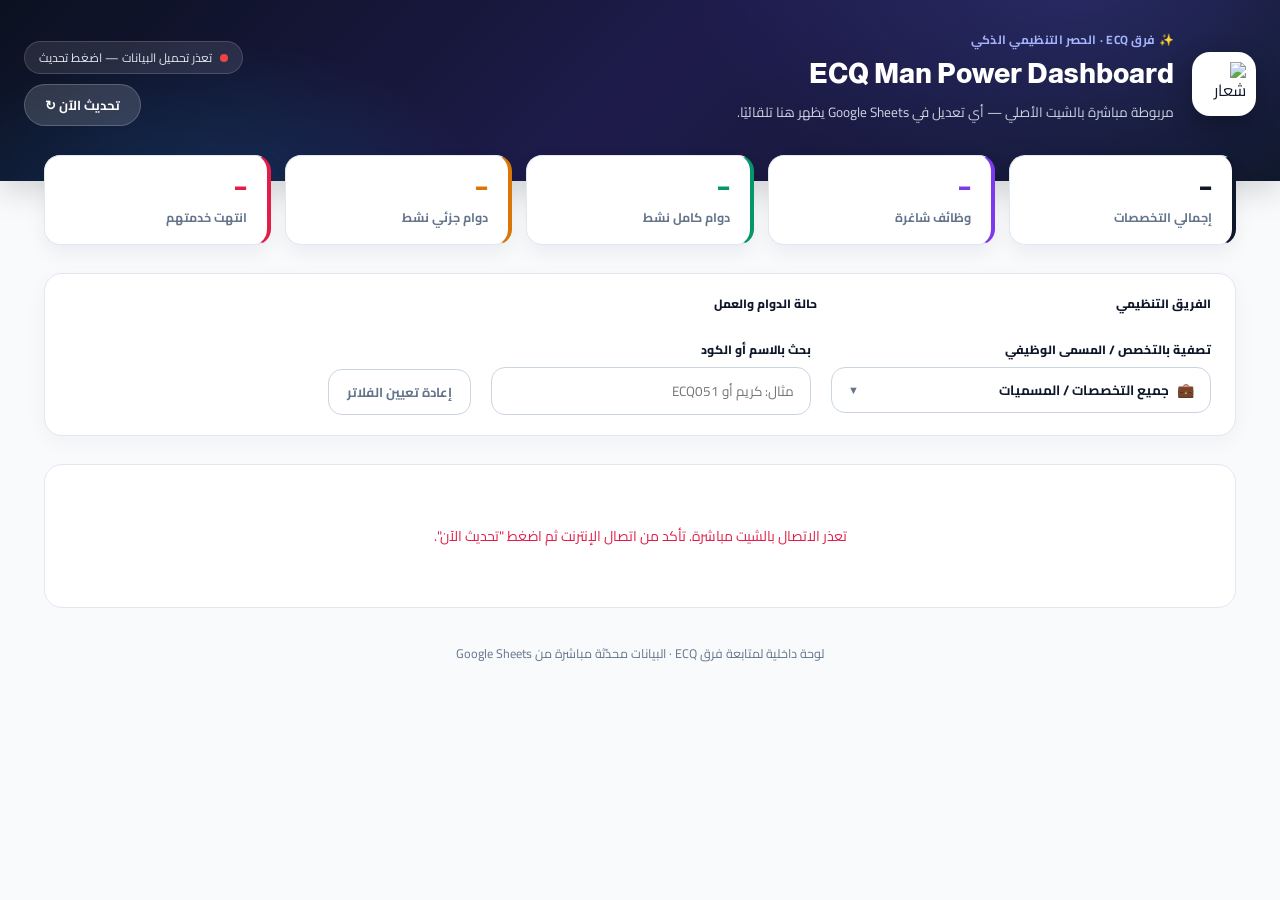
==== commit 093a6ba9: "chore: update search input placeholder examples" ====
--- a/index.html
+++ b/index.html
@@ -578,7 +578,7 @@
       <!-- Search Box -->
       <div class="filter-group search-wrap">
         <span class="ttl">بحث بالاسم أو الكود</span>
-        <input type="text" id="searchBox" placeholder="مثال: زياد أو ECQ051">
+        <input type="text" id="searchBox" placeholder="مثال: كريم أو ECQ051">
       </div>
 
       <button class="reset-btn" id="resetBtn">إعادة تعيين الفلاتر</button>
